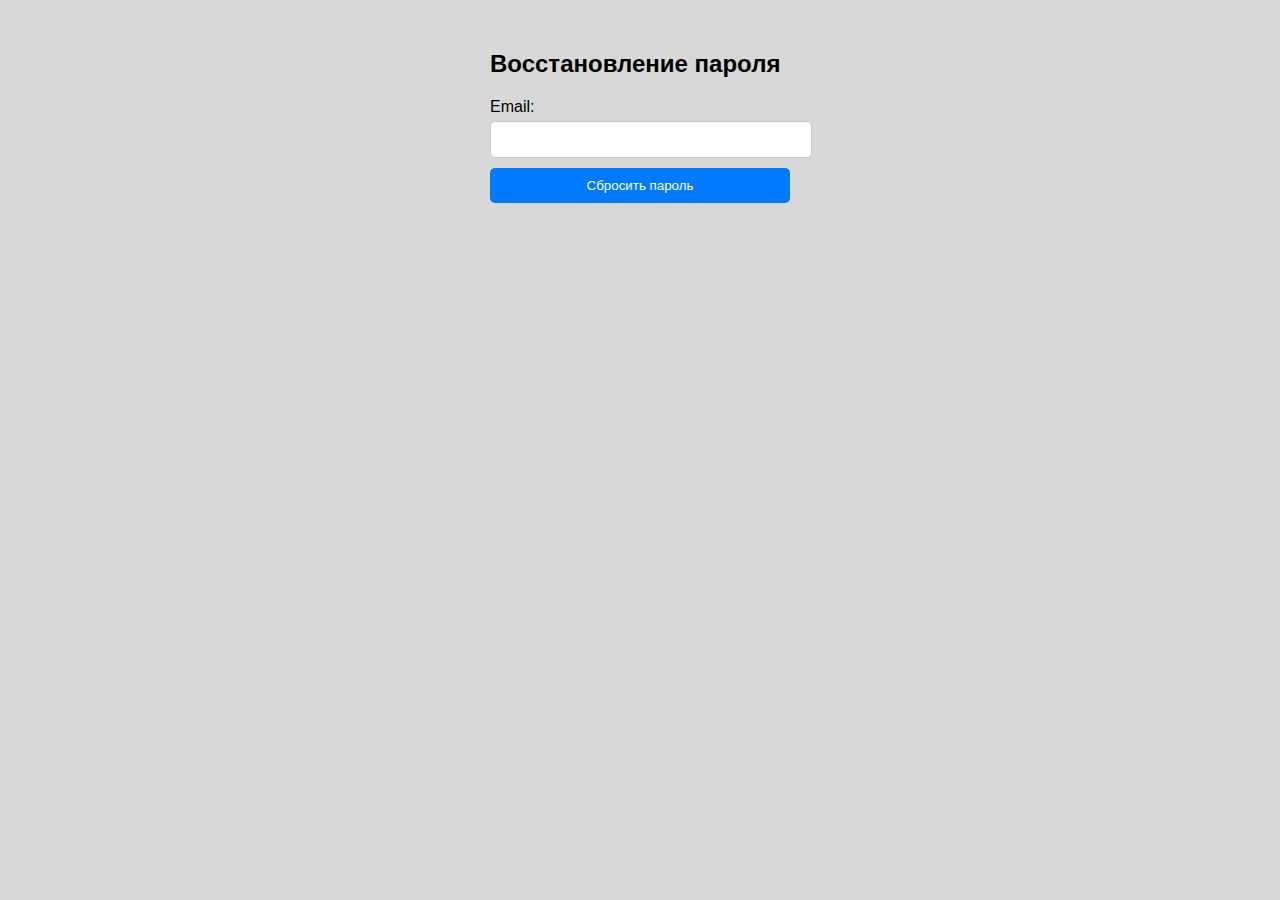
==== templates/forgot.html @ 83fa9a25 "work auth v1" ====
<!DOCTYPE html>
<html lang="en">
<head>
    <meta charset="UTF-8">
    <meta name="viewport" content="width=device-width, initial-scale=1.0">
    <title>Восстановление пароля</title>
    <link rel="stylesheet" href="assets/style.css">
</head>
<body>
<div class="container">
    <h2>Восстановление пароля</h2>
    <form id="forgot-form">
        <label for="email">Email:</label>
        <input type="email" id="email" name="email" required>
        <button type="submit">Сбросить пароль</button>
    </form>
    <div id="error-message"></div>
</div>
<script src="assets/forgot.js"></script>
</body>
</html>
---- templates/assets/style.css ----
body {
    font-family: Arial, sans-serif;
    background: #d8d8d8;
}

.container {
    width: 300px;
    margin: 50px auto;
}

label {
    display: block;
    margin-bottom: 5px;
}

input[type="text"],
input[type="email"],
input[type="password"],
button {
    width: 100%;
    padding: 10px;
    margin-bottom: 10px;
    border: 1px solid #ccc;
    border-radius: 5px;
}

button {
    background-color: #007bff;
    color: #fff;
    border: none;
    cursor: pointer;
}

button:hover {
    background-color: #0056b3;
}
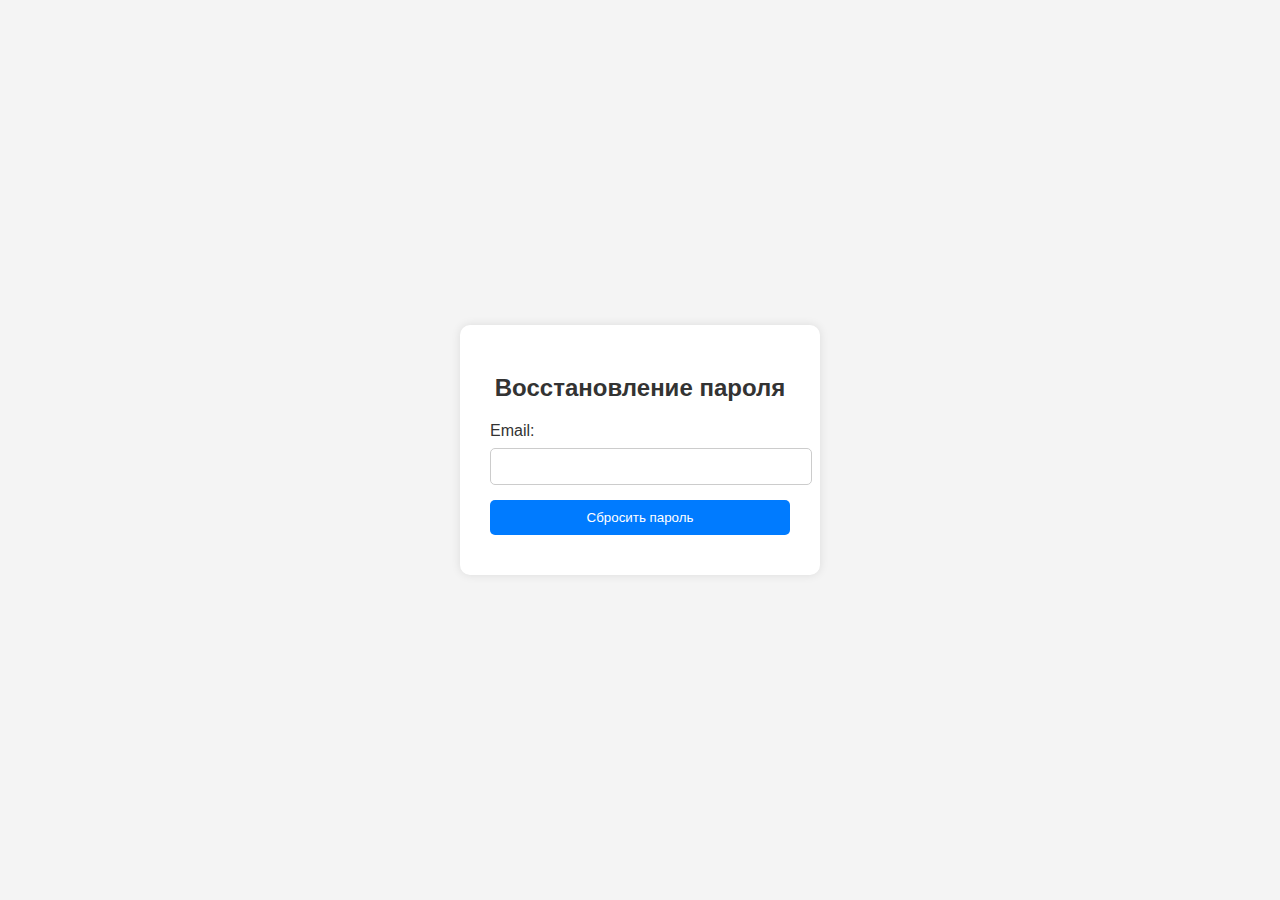
==== commit c5b8d5f6: "added home frontend & fix auth frontend" ====
--- a/templates/forgot.html
+++ b/templates/forgot.html
@@ -4,7 +4,7 @@
     <meta charset="UTF-8">
     <meta name="viewport" content="width=device-width, initial-scale=1.0">
     <title>Восстановление пароля</title>
-    <link rel="stylesheet" href="assets/style.css">
+    <link rel="stylesheet" href="assets/forgot.css">
 </head>
 <body>
 <div class="container">
--- a/templates/assets/forgot.css
+++ b/templates/assets/forgot.css
@@ -0,0 +1,58 @@
+body {
+    font-family: Arial, sans-serif;
+    background: #f4f4f4;
+    margin: 0;
+    padding: 0;
+    display: flex;
+    justify-content: center;
+    align-items: center;
+    height: 100vh;
+}
+
+.container {
+    width: 300px;
+    padding: 30px;
+    background: #fff;
+    border-radius: 10px;
+    box-shadow: 0 0 10px rgba(0, 0, 0, 0.1);
+}
+
+h2 {
+    text-align: center;
+    margin-bottom: 20px;
+    color: #333;
+}
+
+label {
+    display: block;
+    margin-bottom: 8px;
+    color: #333;
+}
+
+input {
+    width: 100%;
+    padding: 10px;
+    border: 1px solid #ccc;
+    border-radius: 5px;
+    margin-bottom: 15px;
+}
+
+button {
+    width: 100%;
+    padding: 10px;
+    border: none;
+    border-radius: 5px;
+    cursor: pointer;
+    background-color: #007bff;
+    color: #fff;
+    transition: background-color 0.3s ease;
+}
+
+button:hover {
+    background-color: #0056b3;
+}
+
+#error-message {
+    color: red;
+    margin-top: 10px;
+}